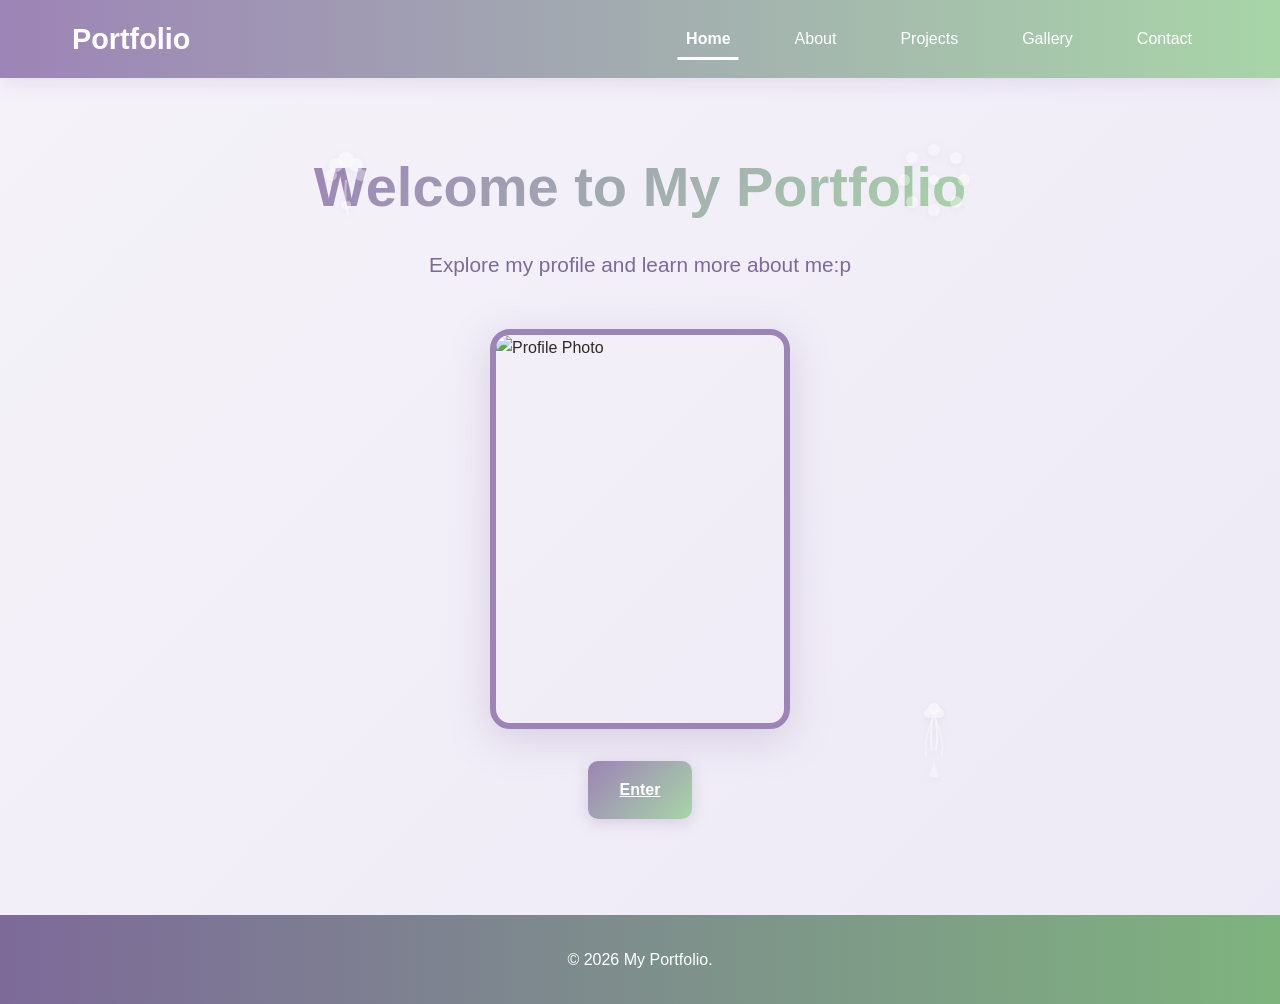
==== index.html @ 3f75d3d4 "Add files via upload" ====
<!DOCTYPE html>
<html lang="en">
<head>
    <meta charset="UTF-8">
    <meta name="viewport" content="width=device-width, initial-scale=1.0">
    <title>Home - My Portfolio</title>
    <link rel="stylesheet" href="styles.css">
</head>
<body>
    <!-- Navigation Bar -->
    <nav class="navbar">
        <div class="nav-container">
            <div class="logo">Portfolio</div>
            <ul class="nav-menu">
                <li><a href="index.html" class="nav-link active">Home</a></li>
                <li><a href="about.html" class="nav-link">About</a></li>
                <li><a href="projects.html" class="nav-link">Projects</a></li>
                <li><a href="gallery.html" class="nav-link">Gallery</a></li>
                <li><a href="contact.html" class="nav-link">Contact</a></li>
            </ul>
        </div>
    </nav>

    <!-- Main Content -->
    <main class="home-container">
        <!-- Decorative Doodles -->
        <div class="doodle doodle-rose top-left">
            <svg viewBox="0 0 100 100" xmlns="http://www.w3.org/2000/svg">
                <circle cx="50" cy="30" r="8" fill="white" opacity="0.8"/>
                <circle cx="40" cy="35" r="7" fill="white" opacity="0.7"/>
                <circle cx="60" cy="35" r="7" fill="white" opacity="0.7"/>
                <circle cx="35" cy="45" r="6" fill="white" opacity="0.6"/>
                <circle cx="65" cy="45" r="6" fill="white" opacity="0.6"/>
                <path d="M 50 50 Q 48 70 52 85" stroke="white" stroke-width="2" fill="none" opacity="0.7"/>
                <ellipse cx="48" cy="75" rx="3" ry="4" fill="white" opacity="0.7"/>
                <ellipse cx="52" cy="75" rx="3" ry="4" fill="white" opacity="0.7"/>
            </svg>
        </div>

        <div class="doodle doodle-tulip bottom-right">
            <svg viewBox="0 0 100 100" xmlns="http://www.w3.org/2000/svg">
                <path d="M 50 20 Q 45 40 48 60" stroke="white" stroke-width="2" fill="none" opacity="0.7"/>
                <path d="M 50 20 Q 55 40 52 60" stroke="white" stroke-width="2" fill="none" opacity="0.7"/>
                <path d="M 50 25 Q 40 45 42 65" stroke="white" stroke-width="1.5" fill="none" opacity="0.5"/>
                <path d="M 50 25 Q 60 45 58 65" stroke="white" stroke-width="1.5" fill="none" opacity="0.5"/>
                <circle cx="50" cy="18" r="6" fill="white" opacity="0.8"/>
                <circle cx="45" cy="22" r="5" fill="white" opacity="0.7"/>
                <circle cx="55" cy="22" r="5" fill="white" opacity="0.7"/>
                <path d="M 50 70 L 45 85 Q 50 88 55 85 Z" fill="white" opacity="0.6"/>
            </svg>
        </div>

        <div class="doodle doodle-flower top-right">
            <svg viewBox="0 0 100 100" xmlns="http://www.w3.org/2000/svg">
                <circle cx="50" cy="50" r="5" fill="white" opacity="0.8"/>
                <circle cx="50" cy="20" r="6" fill="white" opacity="0.7"/>
                <circle cx="80" cy="50" r="6" fill="white" opacity="0.7"/>
                <circle cx="50" cy="80" r="6" fill="white" opacity="0.7"/>
                <circle cx="20" cy="50" r="6" fill="white" opacity="0.7"/>
                <circle cx="72" cy="28" r="6" fill="white" opacity="0.7"/>
                <circle cx="72" cy="72" r="6" fill="white" opacity="0.7"/>
                <circle cx="28" cy="28" r="6" fill="white" opacity="0.7"/>
                <circle cx="28" cy="72" r="6" fill="white" opacity="0.7"/>
            </svg>
        </div>

        <!-- Hero Section -->
        <section class="hero">
            <div class="hero-content">
                <h1 class="hero-title">Welcome to My Portfolio</h1>
                <p class="hero-subtitle">Explore my profile and learn more about me:p</p>
            </div>

            <!-- Background Image Container -->
            <div class="image-container">
                <img id="homeImage" src="c:\Users\1\Downloads\aira (2).jpg" alt="Profile Photo" class="home-image">
                
                <!-- Image Controls -->
                <div class="image-controls">
                    <a href="about.html" class="upload-btn">
                        Enter
                    </a>
                </div>
            </div>
        </section>
    </main>

    <!-- Footer -->
    <footer class="footer">
        <p>&copy; 2026 My Portfolio.</p>
    </footer>
</body>
</html>
---- styles.css ----
/* ===================================
   VARIABLES & COLOR PALETTE
   =================================== */
:root {
    --lilac-primary: #9d84b7;
    --lilac-dark: #7d6a99;
    --lilac-light: #b9a6d4;
    --matcha-green: #a8d5a8;
    --matcha-dark: #7eb37e;
    --matcha-light: #c8e6c8;
    --white: #ffffff;
    --light-bg: #f5f3f9;
    --dark-text: #2c2c2c;
    --accent: #d4af8f;
    
    --transition-speed: 0.3s;
    --transition-timing: cubic-bezier(0.25, 0.46, 0.45, 0.94);
}

/* ===================================
   GLOBAL STYLES
   =================================== */
* {
    margin: 0;
    padding: 0;
    box-sizing: border-box;
}

html {
    scroll-behavior: smooth;
}

body {
    font-family: 'Segoe UI', Tahoma, Geneva, Verdana, sans-serif;
    background: linear-gradient(135deg, var(--light-bg) 0%, #ede9f6 100%);
    color: var(--dark-text);
    line-height: 1.6;
    min-height: 100vh;
    display: flex;
    flex-direction: column;
}

main {
    flex: 1;
}

/* ===================================
   NAVIGATION BAR
   =================================== */
.navbar {
    background: linear-gradient(90deg, var(--lilac-primary) 0%, var(--matcha-green) 100%);
    padding: 1rem 0;
    position: sticky;
    top: 0;
    z-index: 1000;
    box-shadow: 0 4px 20px rgba(157, 132, 183, 0.2);
    animation: slideDown 0.5s ease-out;
}

@keyframes slideDown {
    from {
        transform: translateY(-100%);
        opacity: 0;
    }
    to {
        transform: translateY(0);
        opacity: 1;
    }
}

.nav-container {
    max-width: 1200px;
    margin: 0 auto;
    padding: 0 2rem;
    display: flex;
    justify-content: space-between;
    align-items: center;
}

.logo {
    font-size: 1.8rem;
    font-weight: bold;
    color: var(--white);
    animation: fadeInScale 0.6s ease-out;
}

@keyframes fadeInScale {
    from {
        opacity: 0;
        transform: scale(0.8);
    }
    to {
        opacity: 1;
        transform: scale(1);
    }
}

.nav-menu {
    display: flex;
    list-style: none;
    gap: 2rem;
    flex-wrap: wrap;
    justify-content: center;
}

.nav-link {
    color: var(--white);
    text-decoration: none;
    font-weight: 500;
    position: relative;
    transition: color var(--transition-speed) var(--transition-timing);
    padding: 0.5rem 1rem;
}

.nav-link::after {
    content: '';
    position: absolute;
    bottom: -5px;
    left: 50%;
    width: 0;
    height: 3px;
    background: var(--white);
    transform: translateX(-50%);
    transition: width var(--transition-speed) var(--transition-timing);
}

.nav-link:hover::after,
.nav-link.active::after {
    width: 80%;
}

.nav-link:hover {
    color: #f0f0f0;
    transform: scale(1.05);
}

.nav-link.active {
    color: var(--white);
    font-weight: bold;
}

/* ===================================
   FOOTER
   =================================== */
.footer {
    background: linear-gradient(90deg, var(--lilac-dark) 0%, var(--matcha-dark) 100%);
    color: var(--white);
    text-align: center;
    padding: 2rem;
    margin-top: 4rem;
    animation: slideUp 0.5s ease-out;
}

@keyframes slideUp {
    from {
        transform: translateY(100%);
        opacity: 0;
    }
    to {
        transform: translateY(0);
        opacity: 1;
    }
}

/* ===================================
   HOME PAGE
   =================================== */
.home-container {
    max-width: 1200px;
    margin: 2rem auto;
    padding: 0 2rem;
    position: relative;
}

.hero {
    display: flex;
    flex-direction: column;
    align-items: center;
    gap: 3rem;
    margin-top: 2rem;
    animation: fadeInUp 0.8s ease-out;
}

@keyframes fadeInUp {
    from {
        opacity: 0;
        transform: translateY(30px);
    }
    to {
        opacity: 1;
        transform: translateY(0);
    }
}

.hero-content {
    text-align: center;
}

.hero-title {
    font-size: 3.5rem;
    background: linear-gradient(135deg, var(--lilac-primary), var(--matcha-green));
    -webkit-background-clip: text;
    -webkit-text-fill-color: transparent;
    background-clip: text;
    margin-bottom: 1rem;
    font-weight: 800;
    animation: scaleIn 0.8s ease-out;
}

@keyframes scaleIn {
    from {
        opacity: 0;
        transform: scale(0.9);
    }
    to {
        opacity: 1;
        transform: scale(1);
    }
}

.hero-subtitle {
    font-size: 1.3rem;
    color: var(--lilac-dark);
    animation: fadeInUp 0.8s ease-out 0.2s both;
}

.image-container {
    display: flex;
    flex-direction: column;
    align-items: center;
    gap: 2rem;
    animation: slideInRight 0.8s ease-out 0.3s both;
}

@keyframes slideInRight {
    from {
        opacity: 0;
        transform: translateX(30px);
    }
    to {
        opacity: 1;
        transform: translateX(0);
    }
}

.home-image {
    width: 300px;
    height: 400px;
    object-fit: cover;
    border-radius: 20px;
    border: 6px solid var(--lilac-primary);
    box-shadow: 0 10px 40px rgba(157, 132, 183, 0.3);
    transition: all var(--transition-speed) var(--transition-timing);
    cursor: pointer;
}

.home-image:hover {
    transform: scale(1.05) rotate(2deg);
    box-shadow: 0 15px 50px rgba(157, 132, 183, 0.5);
    border-color: var(--matcha-green);
}

.image-controls {
    animation: fadeIn 0.8s ease-out 0.4s both;
}

.upload-btn {
    background: linear-gradient(135deg, var(--lilac-primary), var(--matcha-green));
    color: var(--white);
    padding: 1rem 2rem;
    border-radius: 10px;
    cursor: pointer;
    font-weight: 600;
    transition: all var(--transition-speed) var(--transition-timing);
    display: inline-block;
    box-shadow: 0 4px 15px rgba(157, 132, 183, 0.3);
}

.upload-btn:hover {
    transform: translateY(-3px);
    box-shadow: 0 6px 20px rgba(157, 132, 183, 0.5);
}

.upload-btn:active {
    transform: translateY(-1px);
}

.next-button-container {
    display: flex;
    justify-content: center;
    margin: 3rem 0 2rem 0;
}

#imageUpload {
    display: none;
}

.cta-buttons {
    display: flex;
    gap: 2rem;
    justify-content: center;
    flex-wrap: wrap;
    animation: fadeInUp 0.8s ease-out 0.5s both;
}

.btn {
    padding: 1rem 2.5rem;
    border-radius: 10px;
    text-decoration: none;
    font-weight: 600;
    transition: all var(--transition-speed) var(--transition-timing);
    border: 2px solid transparent;
    cursor: pointer;
    display: inline-block;
    text-align: center;
    box-shadow: 0 4px 15px rgba(0, 0, 0, 0.1);
}

.btn-primary {
    background: linear-gradient(135deg, var(--lilac-primary), var(--lilac-dark));
    color: var(--white);
}

.btn-primary:hover {
    transform: translateY(-3px);
    box-shadow: 0 6px 25px rgba(157, 132, 183, 0.4);
}

.btn-secondary {
    background: linear-gradient(135deg, var(--matcha-green), var(--matcha-dark));
    color: var(--white);
}

.btn-secondary:hover {
    transform: translateY(-3px);
    box-shadow: 0 6px 25px rgba(168, 213, 168, 0.4);
}

/* ===================================
   DECORATIVE DOODLES
   =================================== */
.doodle {
    position: absolute;
    opacity: 0.6;
    animation: float 6s ease-in-out infinite;
}

@keyframes float {
    0%, 100% {
        transform: translateY(0px);
    }
    50% {
        transform: translateY(-20px);
    }
}

.doodle svg {
    width: 100px;
    height: 100px;
    filter: drop-shadow(0 2px 5px rgba(0, 0, 0, 0.1));
}

.top-left {
    top: 20px;
    left: 2%;
    animation-delay: 0s;
}

.top-right {
    top: 20px;
    right: 2%;
    animation-delay: 1s;
}

.bottom-left {
    bottom: 20px;
    left: 2%;
    animation-delay: 2s;
}

.bottom-right {
    bottom: 20px;
    right: 2%;
    animation-delay: 0.5s;
}

.middle-left {
    left: 2%;
    top: 50%;
    animation-delay: 1.5s;
}

/* ===================================
   ABOUT PAGE
   =================================== */
.about-container {
    max-width: 1200px;
    margin: 2rem auto;
    padding: 0 2rem;
    position: relative;
}

.profile-section {
    animation: fadeInUp 0.8s ease-out;
}

.profile-grid {
    display: grid;
    grid-template-columns: 1fr 1fr;
    gap: 3rem;
    align-items: center;
    margin-top: 3rem;
}

.profile-image-wrapper {
    animation: slideInLeft 0.8s ease-out;
}

.profile-image {
    width: 100%;
    max-width: 350px;
    border-radius: 20px;
    border: 6px solid var(--lilac-primary);
    box-shadow: 0 10px 40px rgba(157, 132, 183, 0.3);
    transition: all var(--transition-speed) var(--transition-timing);
    object-fit: cover;
}

.profile-image:hover {
    transform: scale(1.05) rotate(-2deg);
    box-shadow: 0 15px 50px rgba(157, 132, 183, 0.5);
    border-color: var(--matcha-green);
}

@keyframes slideInLeft {
    from {
        opacity: 0;
        transform: translateX(-30px);
    }
    to {
        opacity: 1;
        transform: translateX(0);
    }
}

.profile-info {
    animation: slideInRight 0.8s ease-out;
}

.profile-name {
    font-size: 2.5rem;
    color: var(--lilac-dark);
    margin-bottom: 0.5rem;
}

.profile-title {
    font-size: 1.3rem;
    color: var(--matcha-dark);
    margin-bottom: 2rem;
    font-weight: 600;
}

.bio-section {
    margin-bottom: 2rem;
}

.bio-section h2 {
    color: var(--lilac-primary);
    margin-bottom: 1rem;
    font-size: 1.5rem;
}

.bio-text {
    color: var(--dark-text);
    margin-bottom: 1rem;
    line-height: 1.8;
}

.skills-section {
    margin-top: 2rem;
}

.skills-section h3 {
    color: var(--matcha-dark);
    margin-bottom: 1rem;
}

.skills-list {
    display: flex;
    flex-wrap: wrap;
    gap: 1rem;
}

.skill-tag {
    background: linear-gradient(135deg, var(--lilac-light), var(--matcha-light));
    color: var(--dark-text);
    padding: 0.7rem 1.5rem;
    border-radius: 20px;
    font-weight: 600;
    transition: all var(--transition-speed) var(--transition-timing);
    cursor: pointer;
    border: 2px solid transparent;
}

.skill-tag:hover {
    transform: translateY(-3px);
    background: linear-gradient(135deg, var(--lilac-primary), var(--matcha-green));
    color: var(--white);
    box-shadow: 0 5px 15px rgba(157, 132, 183, 0.3);
}

/* ===================================
   PROJECTS PAGE
   =================================== */
.projects-container {
    max-width: 1200px;
    margin: 2rem auto;
    padding: 0 2rem;
    position: relative;
}

.page-header {
    text-align: center;
    margin-bottom: 3rem;
    animation: fadeInUp 0.8s ease-out;
}

.page-header h1 {
    font-size: 3rem;
    background: linear-gradient(135deg, var(--lilac-primary), var(--matcha-green));
    -webkit-background-clip: text;
    -webkit-text-fill-color: transparent;
    background-clip: text;
    margin-bottom: 1rem;
}

.page-header p {
    font-size: 1.1rem;
    color: var(--lilac-dark);
}

.projects-grid {
    display: grid;
    grid-template-columns: repeat(auto-fit, minmax(300px, 1fr));
    gap: 2rem;
    animation: fadeInUp 0.8s ease-out 0.2s both;
}

.project-card {
    background: var(--white);
    border-radius: 15px;
    overflow: hidden;
    box-shadow: 0 5px 20px rgba(157, 132, 183, 0.2);
    transition: all var(--transition-speed) var(--transition-timing);
    border: 2px solid transparent;
    animation: scaleIn 0.6s ease-out;
}

.project-card:hover {
    transform: translateY(-10px);
    box-shadow: 0 15px 40px rgba(157, 132, 183, 0.3);
    border-color: var(--lilac-primary);
}

.project-media {
    width: 100%;
    height: 250px;
    background: linear-gradient(135deg, var(--lilac-light), var(--matcha-light));
    overflow: hidden;
    position: relative;
}

.project-media iframe {
    width: 100%;
    height: 100%;
}

.project-info {
    padding: 1.5rem;
}

.project-info h3 {
    color: var(--lilac-dark);
    margin-bottom: 0.5rem;
    font-size: 1.3rem;
}

.project-info p {
    color: var(--dark-text);
    margin-bottom: 1rem;
    line-height: 1.6;
}

.project-link {
    color: var(--matcha-green);
    text-decoration: none;
    font-weight: 600;
    transition: all var(--transition-speed) var(--transition-timing);
    display: inline-block;
}

.project-link:hover {
    color: var(--matcha-dark);
    transform: translateX(5px);
}

/* School Projects Gallery */
.school-projects-gallery {
    display: grid;
    grid-template-columns: repeat(auto-fit, minmax(280px, 1fr));
    gap: 2rem;
    animation: fadeInUp 0.8s ease-out 0.2s both;
}

.gallery-item {
    background: var(--white);
    border-radius: 15px;
    overflow: hidden;
    box-shadow: 0 5px 20px rgba(157, 132, 183, 0.2);
    transition: all var(--transition-speed) var(--transition-timing);
    border: 2px solid transparent;
    animation: scaleIn 0.6s ease-out;
    display: flex;
    flex-direction: column;
}

.gallery-item:hover {
    transform: translateY(-10px);
    box-shadow: 0 15px 40px rgba(157, 132, 183, 0.3);
    border-color: var(--lilac-primary);
}

.gallery-image {
    width: 100%;
    height: 200px;
    overflow: hidden;
    position: relative;
    background: linear-gradient(135deg, var(--lilac-light), var(--matcha-light));
}

.gallery-image img {
    width: 100%;
    height: 100%;
    object-fit: cover;
    transition: transform var(--transition-speed) var(--transition-timing);
}

.gallery-item:hover .gallery-image img {
    transform: scale(1.1);
}

.gallery-info {
    padding: 1.5rem;
    flex: 1;
    display: flex;
    flex-direction: column;
}

.gallery-info h3 {
    color: var(--lilac-dark);
    margin-bottom: 0.5rem;
    font-size: 1.2rem;
}

.project-subject {
    color: var(--lilac-primary);
    font-weight: 600;
    font-size: 0.9rem;
    margin-bottom: 0.5rem;
    text-transform: uppercase;
    letter-spacing: 0.5px;
}

.project-description {
    color: var(--dark-text);
    line-height: 1.6;
    flex: 1;
}

/* ===================================
   GALLERY PAGE
   =================================== */
.gallery-container {
    max-width: 1200px;
    margin: 2rem auto;
    padding: 0 2rem;
    position: relative;
}

.gallery-grid {
    display: grid;
    grid-template-columns: repeat(auto-fit, minmax(250px, 1fr));
    gap: 2rem;
    margin-top: 3rem;
    animation: fadeInUp 0.8s ease-out 0.2s both;
}

.gallery-item {
    position: relative;
    border-radius: 15px;
    overflow: hidden;
    box-shadow: 0 5px 20px rgba(157, 132, 183, 0.2);
    transition: all var(--transition-speed) var(--transition-timing);
    animation: scaleIn 0.6s ease-out;
}

.gallery-item:hover {
    transform: scale(1.05);
    box-shadow: 0 15px 40px rgba(157, 132, 183, 0.3);
}

.gallery-image-wrapper {
    width: 100%;
    height: 300px;
    overflow: hidden;
    background: linear-gradient(135deg, var(--lilac-light), var(--matcha-light));
    position: relative;
}

.gallery-image {
    width: 100%;
    height: 100%;
    object-fit: cover;
    transition: all var(--transition-speed) var(--transition-timing);
}

.gallery-item:hover .gallery-image {
    transform: scale(1.1) rotate(2deg);
    filter: brightness(0.9);
}

.gallery-title {
    position: absolute;
    bottom: 0;
    left: 0;
    right: 0;
    background: linear-gradient(to top, rgba(157, 132, 183, 0.9), transparent);
    color: var(--white);
    padding: 1.5rem 1rem;
    transform: translateY(20px);
    transition: transform var(--transition-speed) var(--transition-timing);
    font-weight: 600;
}

.gallery-item:hover .gallery-title {
    transform: translateY(0);
}

/* ===================================
   CONTACT PAGE
   =================================== */
.contact-container {
    max-width: 1200px;
    margin: 2rem auto;
    padding: 0 2rem;
    position: relative;
}

.contact-content {
    margin-top: 3rem;
    animation: fadeInUp 0.8s ease-out 0.2s both;
}

.contact-grid {
    display: grid;
    grid-template-columns: 1fr 1fr;
    gap: 3rem;
    margin-top: 2rem;
}

.contact-form-section {
    animation: slideInLeft 0.8s ease-out;
}

.contact-form-section h2,
.social-section h2 {
    color: var(--lilac-primary);
    margin-bottom: 1.5rem;
    font-size: 1.5rem;
}

.contact-form {
    display: flex;
    flex-direction: column;
    gap: 1.5rem;
}

.form-group {
    display: flex;
    flex-direction: column;
}

.form-group label {
    color: var(--lilac-dark);
    font-weight: 600;
    margin-bottom: 0.5rem;
}

.form-group input,
.form-group textarea {
    padding: 0.8rem 1rem;
    border: 2px solid var(--lilac-light);
    border-radius: 8px;
    font-family: inherit;
    font-size: 1rem;
    transition: all var(--transition-speed) var(--transition-timing);
    background: var(--white);
}

.form-group input:focus,
.form-group textarea:focus {
    outline: none;
    border-color: var(--matcha-green);
    box-shadow: 0 0 0 3px rgba(168, 213, 168, 0.2);
    transform: scale(1.02);
}

.form-group input::placeholder {
    color: #ccc;
}

.contact-form .btn {
    margin-top: 1rem;
    border: none;
}

.social-section {
    animation: slideInRight 0.8s ease-out;
}

.social-section p {
    color: var(--dark-text);
    margin-bottom: 1.5rem;
    line-height: 1.8;
}

.social-links {
    display: flex;
    flex-direction: column;
    gap: 1rem;
}

.social-link {
    display: flex;
    align-items: center;
    gap: 1rem;
    padding: 1rem 1.5rem;
    background: linear-gradient(135deg, var(--lilac-light), var(--matcha-light));
    color: var(--dark-text);
    text-decoration: none;
    border-radius: 10px;
    font-weight: 600;
    transition: all var(--transition-speed) var(--transition-timing);
    border: 2px solid transparent;
}

.social-link:hover {
    transform: translateX(10px);
    box-shadow: 0 5px 20px rgba(157, 132, 183, 0.3);
    border-color: var(--lilac-primary);
}

.social-link svg {
    width: 24px;
    height: 24px;
    transition: all var(--transition-speed) var(--transition-timing);
}

.social-link:hover svg {
    transform: scale(1.2) rotate(10deg);
}

.instagram-link:hover {
    background: linear-gradient(135deg, #feda75, #fa7e1e);
}

.twitter-link:hover {
    background: linear-gradient(135deg, #1DA1F2, #1a8cd8);
}

.linkedin-link:hover {
    background: linear-gradient(135deg, #0077b5, #004494);
}

.behance-link:hover {
    background: linear-gradient(135deg, #0366d6, #0255bb);
}

.facebook-link:hover {
    background: linear-gradient(135deg, #1877f2, #0a66c2);
}

.tiktok-link:hover {
    background: linear-gradient(135deg, #25f4ee, #252338);
}

.github-link:hover {
    background: linear-gradient(135deg, #333, #1a1a1a);
}

.email-link:hover {
    background: linear-gradient(135deg, #ea4335, #d33425);
}

.instagram-link:hover svg,
.twitter-link:hover svg,
.linkedin-link:hover svg,
.behance-link:hover svg,
.github-link:hover svg,
.email-link:hover svg {
    color: var(--white);
}

/* ===================================
   RESPONSIVE DESIGN
   =================================== */
@media (max-width: 768px) {
    .nav-menu {
        gap: 0.5rem;
    }

    .nav-link {
        padding: 0.3rem 0.5rem;
        font-size: 0.9rem;
    }

    .hero-title {
        font-size: 2rem;
    }

    .hero-subtitle {
        font-size: 1rem;
    }

    .home-image {
        width: 250px;
        height: 350px;
    }

    .cta-buttons {
        flex-direction: column;
        gap: 1rem;
    }

    .btn {
        width: 100%;
    }

    .profile-grid {
        grid-template-columns: 1fr;
        gap: 2rem;
    }

    .profile-image {
        max-width: 250px;
    }

    .profile-name {
        font-size: 1.8rem;
    }

    .page-header h1 {
        font-size: 2rem;
    }

    .projects-grid {
        grid-template-columns: 1fr;
    }

    .gallery-grid {
        grid-template-columns: repeat(auto-fit, minmax(150px, 1fr));
        gap: 1rem;
    }

    .contact-grid {
        grid-template-columns: 1fr;
        gap: 2rem;
    }

    .doodle {
        transform: scale(0.7);
    }

    .doodle svg {
        width: 70px;
        height: 70px;
    }
}

@media (max-width: 480px) {
    .navbar {
        padding: 0.5rem 0;
    }

    .nav-container {
        padding: 0 1rem;
        flex-direction: column;
        gap: 1rem;
    }

    .nav-menu {
        gap: 0.3rem;
        justify-content: center;
    }

    .hero-title {
        font-size: 1.5rem;
    }

    .profile-name {
        font-size: 1.5rem;
    }

    .page-header h1 {
        font-size: 1.5rem;
    }

    .skills-list {
        gap: 0.5rem;
    }

    .skill-tag {
        padding: 0.5rem 1rem;
        font-size: 0.9rem;
    }

    .contact-form .btn {
        padding: 0.8rem 1.5rem;
    }

    .social-links {
        gap: 0.5rem;
    }

    .social-link {
        padding: 0.8rem 1rem;
        font-size: 0.95rem;
    }
}

/* ===================================
   ANIMATIONS FOR TEXT SELECTION
   =================================== */
::selection {
    background: linear-gradient(135deg, var(--lilac-primary), var(--matcha-green));
    color: var(--white);
}

::-moz-selection {
    background: linear-gradient(135deg, var(--lilac-primary), var(--matcha-green));
    color: var(--white);
}

/* ===================================
   LOADING ANIMATION FOR ALL PAGES
   =================================== */
@keyframes fadeIn {
    from {
        opacity: 0;
    }
    to {
        opacity: 1;
    }
}

/* ===================================
   SMOOTH TRANSITIONS
   =================================== */
a {
    transition: all var(--transition-speed) var(--transition-timing);
}

button {
    transition: all var(--transition-speed) var(--transition-timing);
}

/* ===================================
   INTERACTIVE ELEMENTS ANIMATIONS
   =================================== */
@keyframes pulse {
    0% {
        box-shadow: 0 0 0 0 rgba(157, 132, 183, 0.7);
    }
    70% {
        box-shadow: 0 0 0 10px rgba(157, 132, 183, 0);
    }
    100% {
        box-shadow: 0 0 0 0 rgba(157, 132, 183, 0);
    }
}

.btn-primary:active,
.upload-btn:active {
    animation: pulse 0.6s ease-out;
}
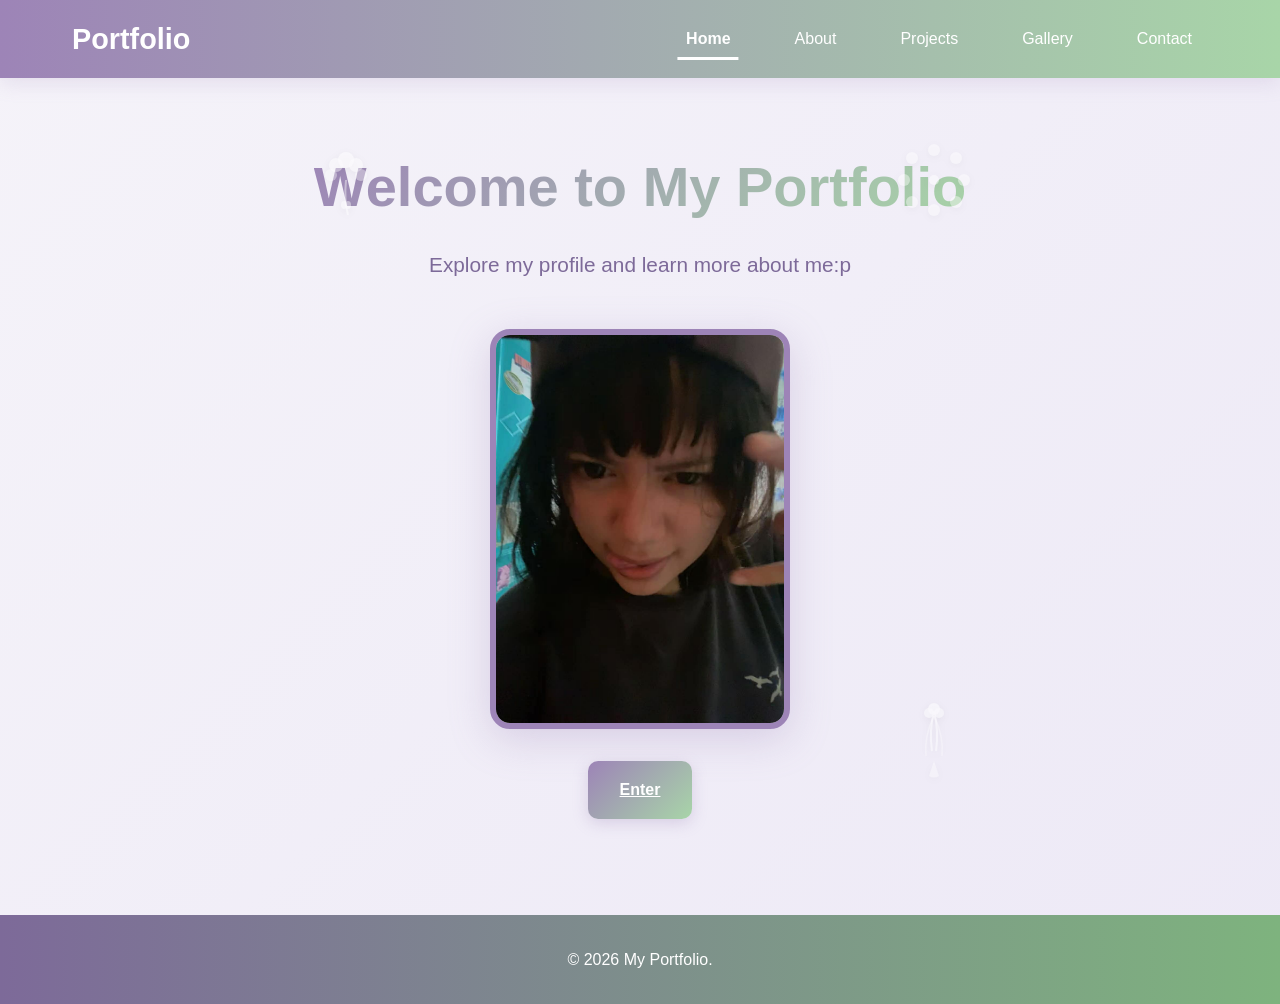
==== commit ac6ec5c9: "Add files via upload" ====
--- a/index.html
+++ b/index.html
@@ -73,7 +73,7 @@
 
             <!-- Background Image Container -->
             <div class="image-container">
-                <img id="homeImage" src="c:\Users\1\Downloads\aira (2).jpg" alt="Profile Photo" class="home-image">
+                <img id="homeImage" src="aira (2).jpg" alt="Profile Photo" class="home-image">
                 
                 <!-- Image Controls -->
                 <div class="image-controls">
